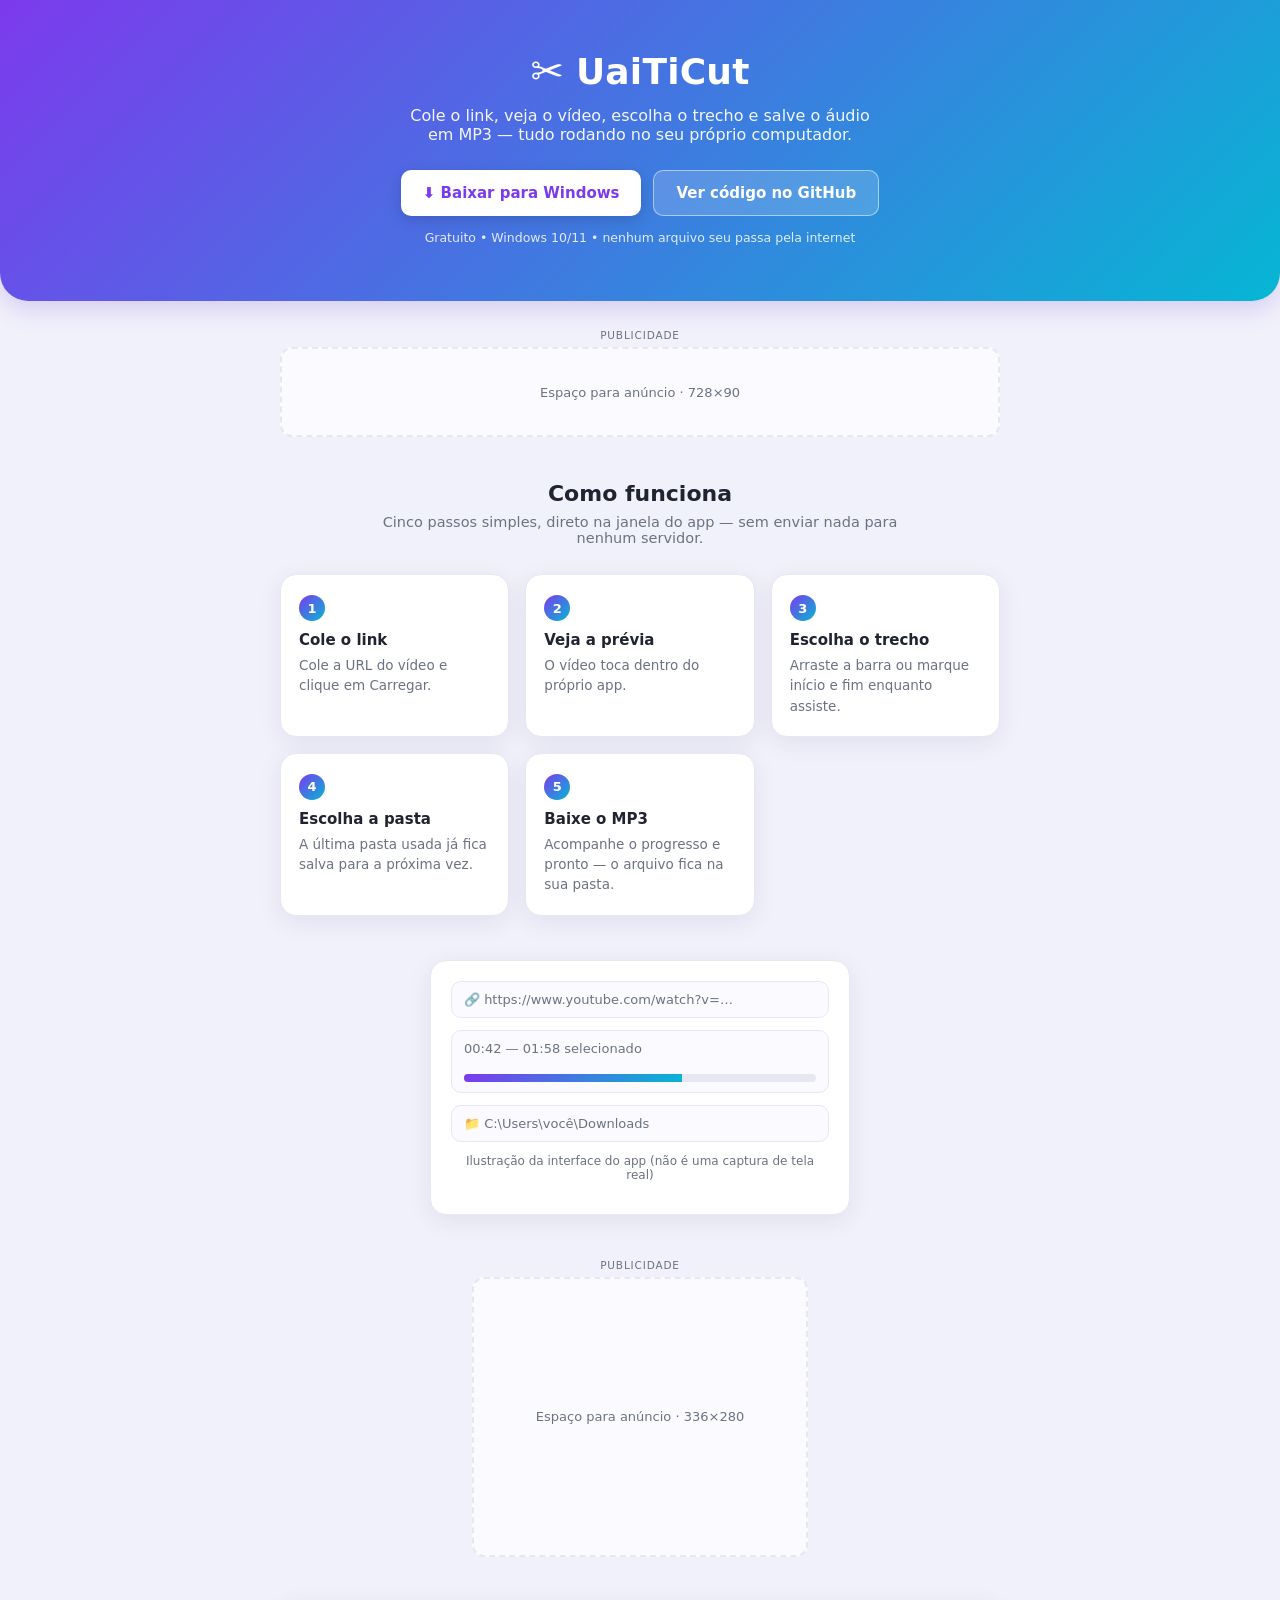
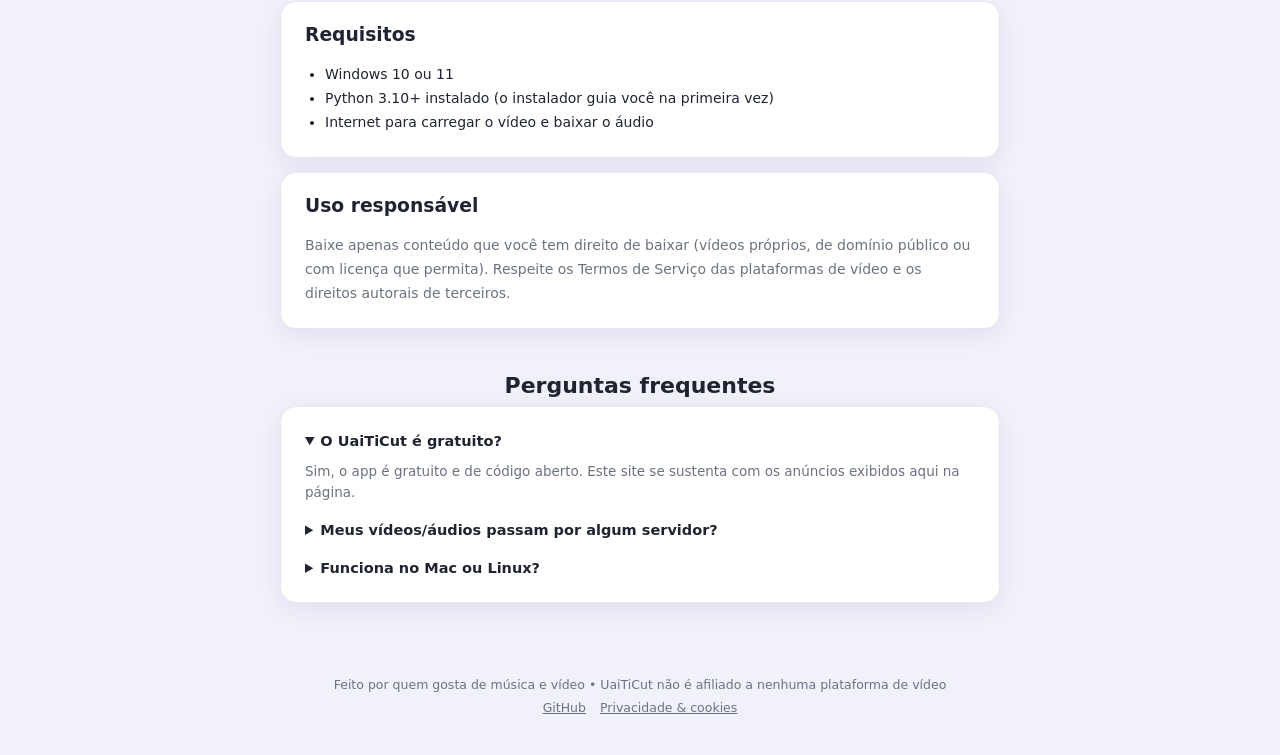
==== docs/index.html @ 25c63ec3 "Add landing page" ====
<!DOCTYPE html>
<html lang="pt-br">
<head>
<meta charset="UTF-8" />
<meta name="viewport" content="width=device-width, initial-scale=1.0" />
<title>UaiTiCut — corte e baixe trechos de vídeo em MP3</title>
<meta name="description" content="UaiTiCut é um app gratuito para Windows: cole o link, escolha o trecho e salve o áudio em MP3, tudo direto no seu computador." />
<link rel="icon" href="data:image/svg+xml,%3Csvg xmlns='http://www.w3.org/2000/svg' viewBox='0 0 100 100'%3E%3Ctext y='.9em' font-size='90'%3E%E2%9C%82%3C/text%3E%3C/svg%3E" />
<link rel="stylesheet" href="style.css" />
</head>
<body>

  <header class="hero">
    <div class="hero-title">
      <span class="hero-emoji">✂️</span>
      <h1>UaiTiCut</h1>
    </div>
    <p class="hero-subtitle">Cole o link, veja o vídeo, escolha o trecho e salve o áudio em MP3 — tudo rodando no seu próprio computador.</p>
    <div class="hero-actions">
      <!-- Troque este link pela URL da sua Release do GitHub assim que publicar um instalador -->
      <a class="btn btn-primary" href="https://github.com/Fabio270/UaiTiCut/releases/latest">⬇ Baixar para Windows</a>
      <a class="btn btn-secondary" href="https://github.com/Fabio270/UaiTiCut">Ver código no GitHub</a>
    </div>
    <p class="hero-note">Gratuito • Windows 10/11 • nenhum arquivo seu passa pela internet</p>
  </header>

  <div class="container">

    <!-- ===== AD SLOT 1 — topo (leaderboard 728x90, vira 320x50 no celular) ===== -->
    <!--
      Quando aprovar sua conta na rede de anúncios (ex.: Google AdSense),
      substitua o <div class="ad-slot"> abaixo pelo snippet que a rede te
      der, algo como:

      <ins class="adsbygoogle"
           style="display:block"
           data-ad-client="ca-pub-XXXXXXXXXXXXXXX"
           data-ad-slot="XXXXXXXXXX"
           data-ad-format="auto"
           data-full-width-responsive="true"></ins>
      <script>(adsbygoogle = window.adsbygoogle || []).push({});</script>
    -->
    <section class="block" style="padding-top:28px; padding-bottom:0;">
      <div class="ad-wrap">
        <div class="ad-label">Publicidade</div>
        <div class="ad-slot ad-slot-leaderboard" id="ad-slot-top">
          Espaço para anúncio · 728×90
        </div>
      </div>
    </section>

    <!-- ===== Como funciona ===== -->
    <section class="block">
      <h2 class="section-title">Como funciona</h2>
      <p class="section-sub">Cinco passos simples, direto na janela do app — sem enviar nada para nenhum servidor.</p>
      <div class="steps">
        <div class="step-card">
          <div class="step-badge">1</div>
          <h3>Cole o link</h3>
          <p>Cole a URL do vídeo e clique em Carregar.</p>
        </div>
        <div class="step-card">
          <div class="step-badge">2</div>
          <h3>Veja a prévia</h3>
          <p>O vídeo toca dentro do próprio app.</p>
        </div>
        <div class="step-card">
          <div class="step-badge">3</div>
          <h3>Escolha o trecho</h3>
          <p>Arraste a barra ou marque início e fim enquanto assiste.</p>
        </div>
        <div class="step-card">
          <div class="step-badge">4</div>
          <h3>Escolha a pasta</h3>
          <p>A última pasta usada já fica salva para a próxima vez.</p>
        </div>
        <div class="step-card">
          <div class="step-badge">5</div>
          <h3>Baixe o MP3</h3>
          <p>Acompanhe o progresso e pronto — o arquivo fica na sua pasta.</p>
        </div>
      </div>
    </section>

    <!-- Ilustração simplificada da interface (não é uma captura de tela real) -->
    <section class="block" style="padding-top:0;">
      <div class="mockup">
        <div class="mockup-row">🔗 https://www.youtube.com/watch?v=…</div>
        <div class="mockup-row" style="flex-direction:column; align-items:stretch;">
          <span>00:42 — 01:58 selecionado</span>
          <div class="mockup-bar" style="margin-top:8px;"><span></span></div>
        </div>
        <div class="mockup-row">📁 C:\Users\você\Downloads</div>
        <p class="mockup-caption">Ilustração da interface do app (não é uma captura de tela real)</p>
      </div>
    </section>

    <!-- ===== AD SLOT 2 — meio de página (retângulo 336x280) ===== -->
    <section class="block" style="padding-top:0;">
      <div class="ad-wrap">
        <div class="ad-label">Publicidade</div>
        <div class="ad-slot ad-slot-rectangle" id="ad-slot-mid">
          Espaço para anúncio · 336×280
        </div>
      </div>
    </section>

    <!-- ===== Requisitos ===== -->
    <section class="block" style="padding-top:0;">
      <div class="card">
        <h3 style="margin-top:0;">Requisitos</h3>
        <ul>
          <li>Windows 10 ou 11</li>
          <li>Python 3.10+ instalado (o instalador guia você na primeira vez)</li>
          <li>Internet para carregar o vídeo e baixar o áudio</li>
        </ul>
      </div>
      <div class="card">
        <h3 style="margin-top:0;">Uso responsável</h3>
        <p style="margin:0; font-size:14px; color:var(--text-soft); line-height:1.7;">
          Baixe apenas conteúdo que você tem direito de baixar (vídeos próprios,
          de domínio público ou com licença que permita). Respeite os Termos de
          Serviço das plataformas de vídeo e os direitos autorais de terceiros.
        </p>
      </div>
    </section>

    <!-- ===== FAQ ===== -->
    <section class="block" style="padding-top:0;">
      <h2 class="section-title">Perguntas frequentes</h2>
      <div class="card">
        <details class="faq-item" open>
          <summary>O UaiTiCut é gratuito?</summary>
          <p>Sim, o app é gratuito e de código aberto. Este site se sustenta com os anúncios exibidos aqui na página.</p>
        </details>
        <details class="faq-item">
          <summary>Meus vídeos/áudios passam por algum servidor?</summary>
          <p>Não. O processamento acontece inteiramente no seu computador — nada é enviado para nós.</p>
        </details>
        <details class="faq-item">
          <summary>Funciona no Mac ou Linux?</summary>
          <p>Por enquanto o instalador é feito para Windows 10/11.</p>
        </details>
      </div>
    </section>

  </div>

  <footer class="footer">
    Feito por quem gosta de música e vídeo • UaiTiCut não é afiliado a nenhuma plataforma de vídeo
    <div class="footer-links">
      <a href="https://github.com/Fabio270/UaiTiCut">GitHub</a>
      <a href="privacy.html">Privacidade &amp; cookies</a>
    </div>
  </footer>

</body>
</html>
---- docs/style.css ----
:root {
  --bg: #f1f1fb;
  --card: #ffffff;
  --text: #1f2430;
  --text-soft: #6b7280;
  --border: #e7e7f3;
  --accent-1: #7c3aed;
  --accent-2: #06b6d4;
  --accent-grad: linear-gradient(135deg, var(--accent-1), var(--accent-2));
  --shadow: 0 6px 24px rgba(35, 25, 75, 0.08);
  --radius: 16px;
}

* { box-sizing: border-box; }

html, body {
  margin: 0;
  padding: 0;
  background: var(--bg);
  color: var(--text);
  font-family: "Segoe UI", "Segoe UI Variable", system-ui, -apple-system, Arial, sans-serif;
  -webkit-font-smoothing: antialiased;
}

a { color: var(--accent-1); }

img { max-width: 100%; }

/* ---------- Header / Hero ---------- */
.hero {
  background: var(--accent-grad);
  padding: 48px 20px 56px;
  text-align: center;
  color: #fff;
  border-radius: 0 0 28px 28px;
  box-shadow: 0 8px 24px rgba(90, 40, 200, 0.18);
}

.hero-title {
  display: flex;
  align-items: center;
  justify-content: center;
  gap: 12px;
  flex-wrap: wrap;
}

.hero-emoji { font-size: 40px; }

.hero-title h1 {
  margin: 0;
  font-size: 36px;
  font-weight: 700;
  letter-spacing: 0.2px;
}

.hero-subtitle {
  margin: 12px auto 0;
  font-size: 16px;
  opacity: 0.94;
  max-width: 480px;
}

.hero-actions {
  margin-top: 26px;
  display: flex;
  gap: 12px;
  justify-content: center;
  flex-wrap: wrap;
}

.btn {
  display: inline-flex;
  align-items: center;
  gap: 8px;
  border: none;
  border-radius: 10px;
  padding: 13px 22px;
  font-size: 15px;
  font-weight: 600;
  cursor: pointer;
  text-decoration: none;
  white-space: nowrap;
  transition: transform 0.1s ease, box-shadow 0.15s ease, opacity 0.15s ease;
}
.btn:active { transform: translateY(1px); }

.btn-primary {
  background: #fff;
  color: var(--accent-1);
  box-shadow: 0 4px 14px rgba(0, 0, 0, 0.15);
}
.btn-primary:hover { box-shadow: 0 6px 18px rgba(0, 0, 0, 0.22); }

.btn-secondary {
  background: rgba(255, 255, 255, 0.16);
  color: #fff;
  border: 1.5px solid rgba(255, 255, 255, 0.5);
}
.btn-secondary:hover { background: rgba(255, 255, 255, 0.26); }

.hero-note {
  margin: 14px 0 0;
  font-size: 12.5px;
  opacity: 0.85;
}

/* ---------- Layout ---------- */
.container {
  max-width: 760px;
  margin: 0 auto;
  padding: 0 20px;
}

section.block { padding: 44px 0; }

.section-title {
  font-size: 22px;
  font-weight: 700;
  margin: 0 0 8px;
  text-align: center;
}

.section-sub {
  font-size: 14.5px;
  color: var(--text-soft);
  text-align: center;
  margin: 0 auto 28px;
  max-width: 520px;
}

/* ---------- Steps grid ---------- */
.steps {
  display: grid;
  grid-template-columns: repeat(auto-fit, minmax(200px, 1fr));
  gap: 16px;
}

.step-card {
  background: var(--card);
  border: 1px solid var(--border);
  border-radius: var(--radius);
  box-shadow: var(--shadow);
  padding: 20px 18px;
}

.step-badge {
  display: inline-flex;
  align-items: center;
  justify-content: center;
  width: 26px;
  height: 26px;
  border-radius: 50%;
  background: var(--accent-grad);
  color: #fff;
  font-size: 13px;
  font-weight: 700;
  margin-bottom: 10px;
}

.step-card h3 {
  margin: 0 0 6px;
  font-size: 15px;
}

.step-card p {
  margin: 0;
  font-size: 13.5px;
  color: var(--text-soft);
  line-height: 1.5;
}

/* ---------- Mockup preview (illustrative, not a real screenshot) ---------- */
.mockup {
  background: var(--card);
  border: 1px solid var(--border);
  border-radius: var(--radius);
  box-shadow: var(--shadow);
  padding: 20px;
  margin: 0 auto;
  max-width: 420px;
}
.mockup-row {
  display: flex;
  align-items: center;
  gap: 10px;
  background: #fbfbff;
  border: 1.5px solid var(--border);
  border-radius: 10px;
  padding: 10px 12px;
  margin-bottom: 12px;
  font-size: 13px;
  color: var(--text-soft);
}
.mockup-bar {
  height: 8px;
  border-radius: 4px;
  background: var(--border);
  overflow: hidden;
}
.mockup-bar span {
  display: block;
  height: 100%;
  width: 62%;
  background: var(--accent-grad);
}
.mockup-caption {
  text-align: center;
  font-size: 12px;
  color: var(--text-soft);
  margin-top: 12px;
}

/* ---------- Cards (requisitos / uso responsável / faq) ---------- */
.card {
  background: var(--card);
  border-radius: var(--radius);
  box-shadow: var(--shadow);
  padding: 22px 24px;
  border: 1px solid var(--border);
}

.card ul {
  margin: 0;
  padding-left: 20px;
  font-size: 14px;
  line-height: 1.7;
  color: var(--text);
}

.card + .card { margin-top: 14px; }

.faq-item summary {
  cursor: pointer;
  font-weight: 600;
  font-size: 14.5px;
  padding: 4px 0;
}
.faq-item p {
  margin: 8px 0 0;
  font-size: 13.5px;
  color: var(--text-soft);
  line-height: 1.6;
}
.faq-item + .faq-item { margin-top: 14px; }

/* ---------- Ad slots (PLACEHOLDER — troque pelo código real da rede de anúncios) ---------- */
.ad-wrap {
  margin: 0 auto;
  text-align: center;
}

.ad-label {
  font-size: 10.5px;
  letter-spacing: 0.08em;
  text-transform: uppercase;
  color: var(--text-soft);
  margin-bottom: 6px;
}

.ad-slot {
  margin: 0 auto;
  border: 2px dashed var(--border);
  border-radius: 12px;
  background: #fbfbff;
  display: flex;
  align-items: center;
  justify-content: center;
  color: var(--text-soft);
  font-size: 13px;
  text-align: center;
  padding: 10px;
}

.ad-slot-leaderboard {
  max-width: 728px;
  min-height: 90px;
}

.ad-slot-rectangle {
  max-width: 336px;
  min-height: 280px;
}

@media (max-width: 480px) {
  .ad-slot-leaderboard { max-width: 320px; min-height: 50px; }
}

/* ---------- Footer ---------- */
.footer {
  text-align: center;
  font-size: 12.5px;
  color: var(--text-soft);
  padding: 30px 20px 40px;
}
.footer a { color: var(--text-soft); text-decoration: underline; }
.footer-links {
  margin-top: 8px;
  display: flex;
  gap: 14px;
  justify-content: center;
  flex-wrap: wrap;
}
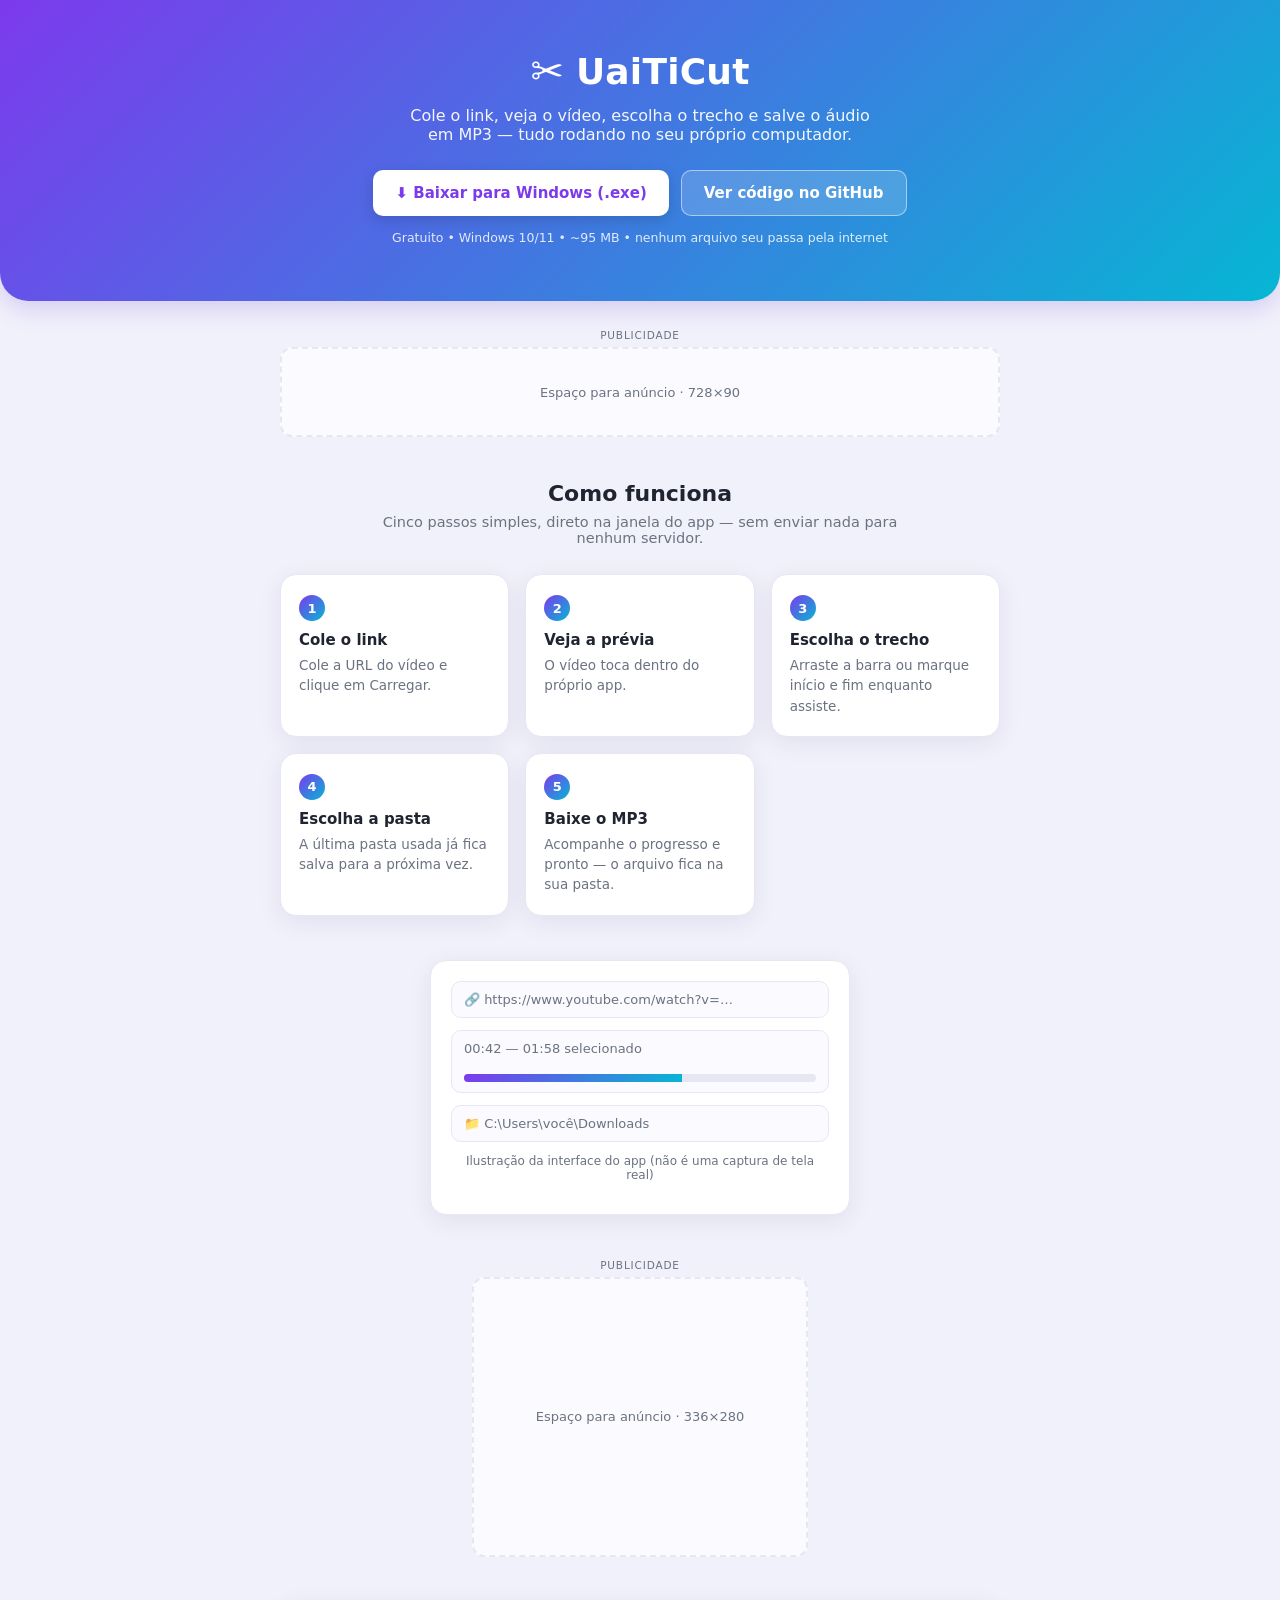
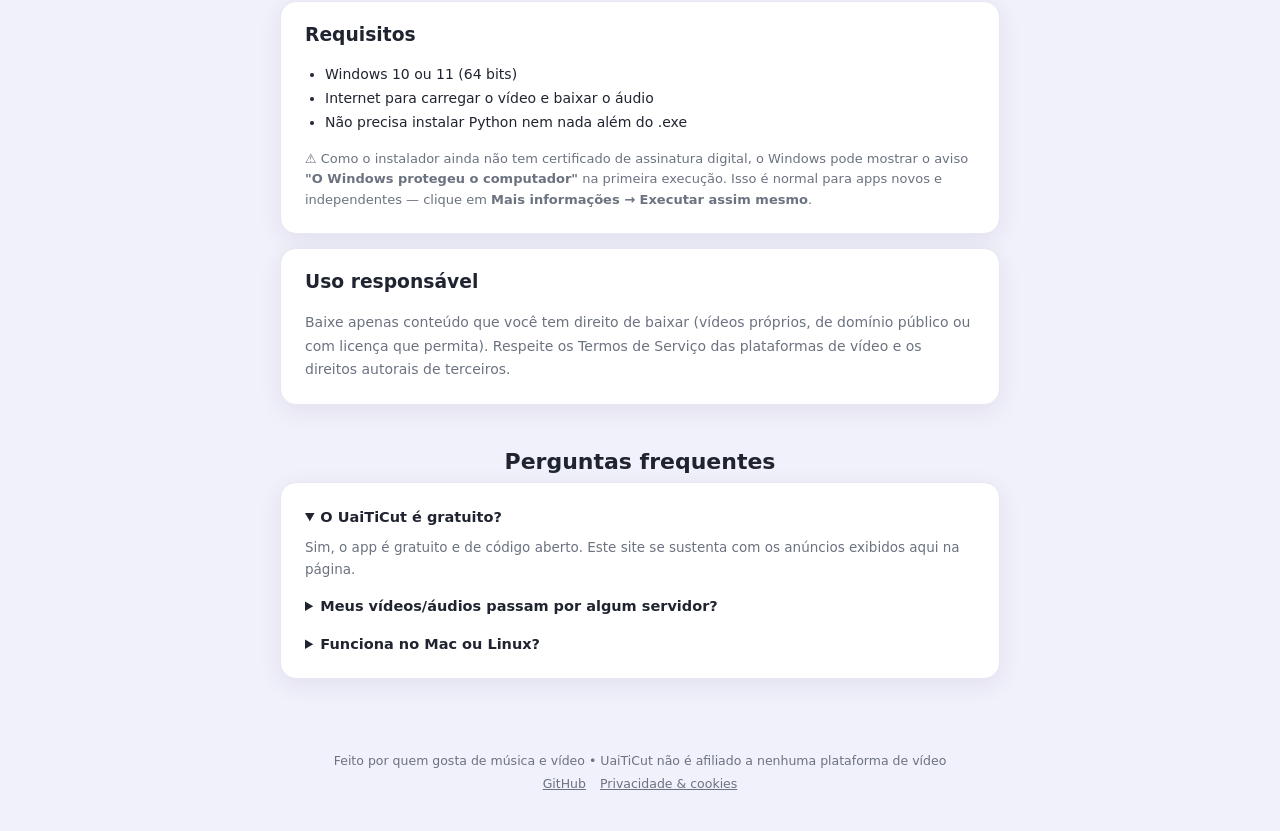
==== commit 966e99e9: "feat: Update README, add build scripts, and enhance .gitignore for packaging" ====
--- a/docs/index.html
+++ b/docs/index.html
@@ -17,11 +17,17 @@
     </div>
     <p class="hero-subtitle">Cole o link, veja o vídeo, escolha o trecho e salve o áudio em MP3 — tudo rodando no seu próprio computador.</p>
     <div class="hero-actions">
-      <!-- Troque este link pela URL da sua Release do GitHub assim que publicar um instalador -->
-      <a class="btn btn-primary" href="https://github.com/Fabio270/UaiTiCut/releases/latest">⬇ Baixar para Windows</a>
+      <!--
+        Link "estável": o GitHub sempre redireciona /releases/latest/download/<nome>
+        para o arquivo com esse nome exato anexado na Release mais recente.
+        Ou seja: toda vez que você publicar uma nova Release com um arquivo
+        chamado exatamente "UaiTiCut.exe" anexado, este link passa a apontar
+        pra ele automaticamente — sem precisar editar o site de novo.
+      -->
+      <a class="btn btn-primary" href="https://github.com/Fabio270/UaiTiCut/releases/latest/download/UaiTiCut.exe">⬇ Baixar para Windows (.exe)</a>
       <a class="btn btn-secondary" href="https://github.com/Fabio270/UaiTiCut">Ver código no GitHub</a>
     </div>
-    <p class="hero-note">Gratuito • Windows 10/11 • nenhum arquivo seu passa pela internet</p>
+    <p class="hero-note">Gratuito • Windows 10/11 • ~95 MB • nenhum arquivo seu passa pela internet</p>
   </header>
 
   <div class="container">
@@ -110,10 +116,16 @@
       <div class="card">
         <h3 style="margin-top:0;">Requisitos</h3>
         <ul>
-          <li>Windows 10 ou 11</li>
-          <li>Python 3.10+ instalado (o instalador guia você na primeira vez)</li>
+          <li>Windows 10 ou 11 (64 bits)</li>
           <li>Internet para carregar o vídeo e baixar o áudio</li>
+          <li>Não precisa instalar Python nem nada além do .exe</li>
         </ul>
+        <p style="margin:14px 0 0; font-size:13px; color:var(--text-soft); line-height:1.6;">
+          ⚠️ Como o instalador ainda não tem certificado de assinatura digital,
+          o Windows pode mostrar o aviso <strong>"O Windows protegeu o computador"</strong>
+          na primeira execução. Isso é normal para apps novos e independentes —
+          clique em <strong>Mais informações → Executar assim mesmo</strong>.
+        </p>
       </div>
       <div class="card">
         <h3 style="margin-top:0;">Uso responsável</h3>
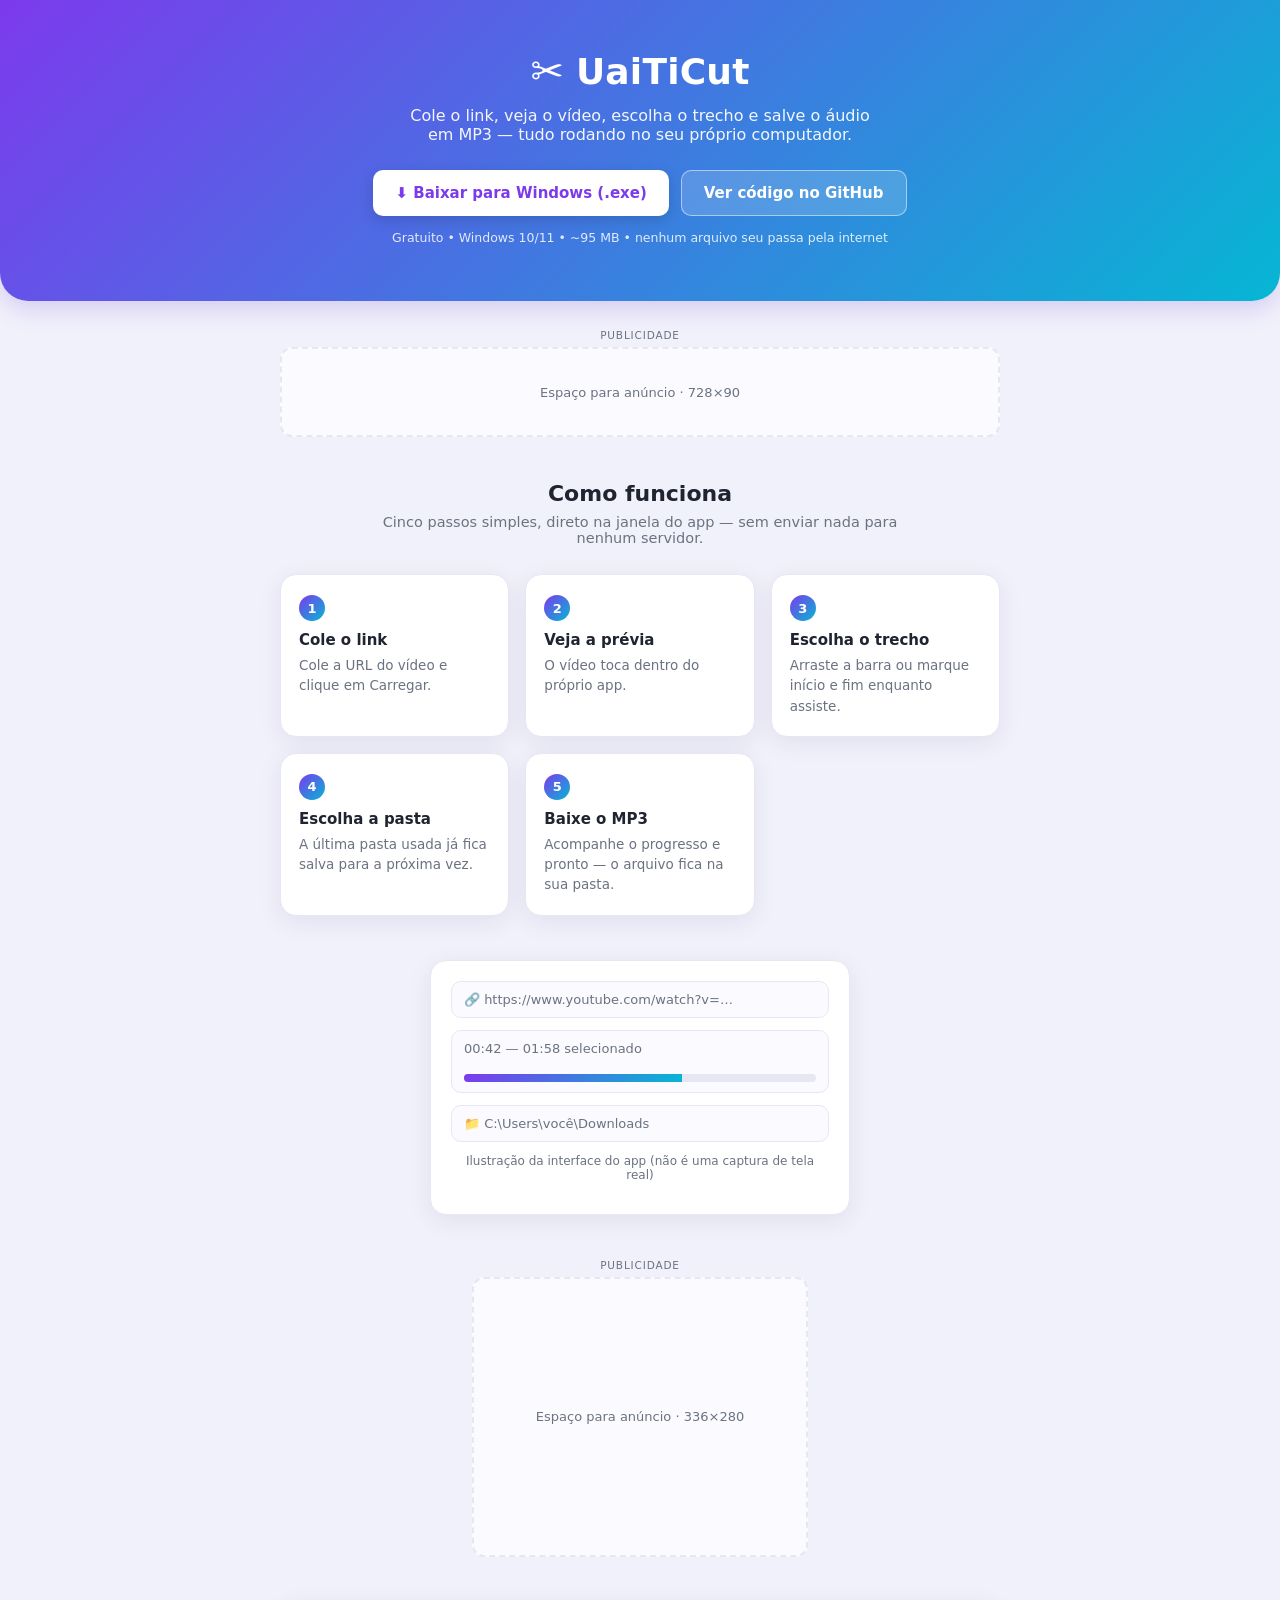
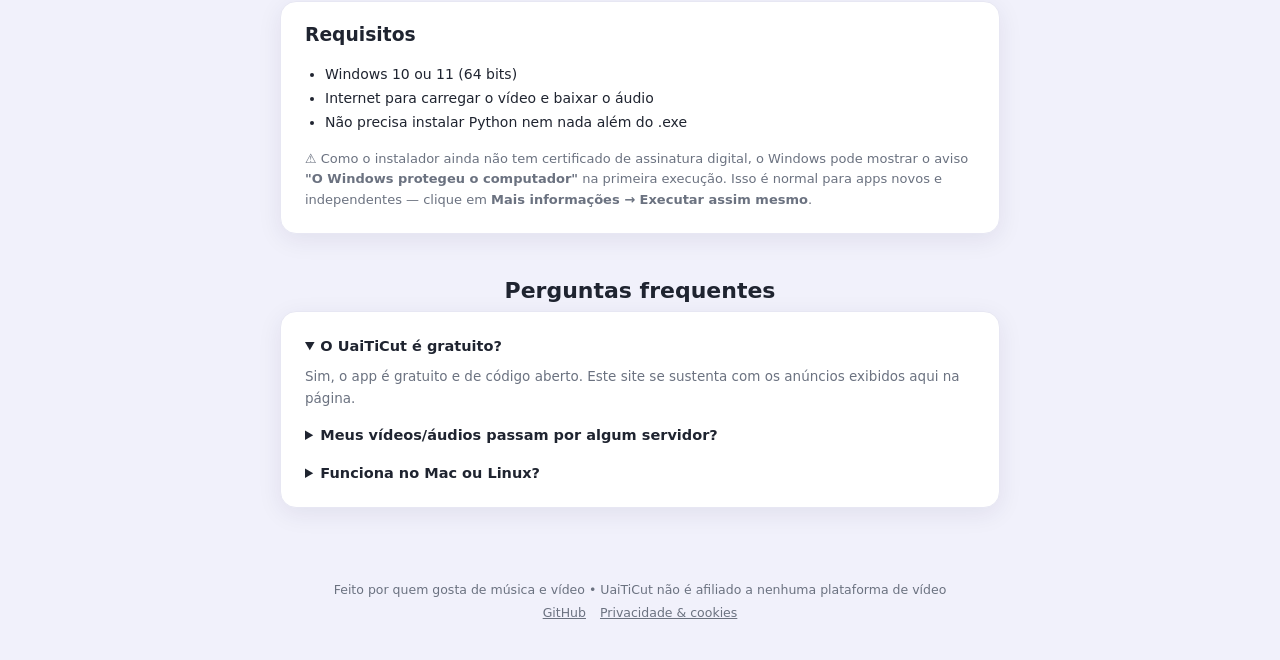
==== commit acca7ce2: "change html appeareance" ====
--- a/docs/index.html
+++ b/docs/index.html
@@ -127,14 +127,6 @@
           clique em <strong>Mais informações → Executar assim mesmo</strong>.
         </p>
       </div>
-      <div class="card">
-        <h3 style="margin-top:0;">Uso responsável</h3>
-        <p style="margin:0; font-size:14px; color:var(--text-soft); line-height:1.7;">
-          Baixe apenas conteúdo que você tem direito de baixar (vídeos próprios,
-          de domínio público ou com licença que permita). Respeite os Termos de
-          Serviço das plataformas de vídeo e os direitos autorais de terceiros.
-        </p>
-      </div>
     </section>
 
     <!-- ===== FAQ ===== -->
